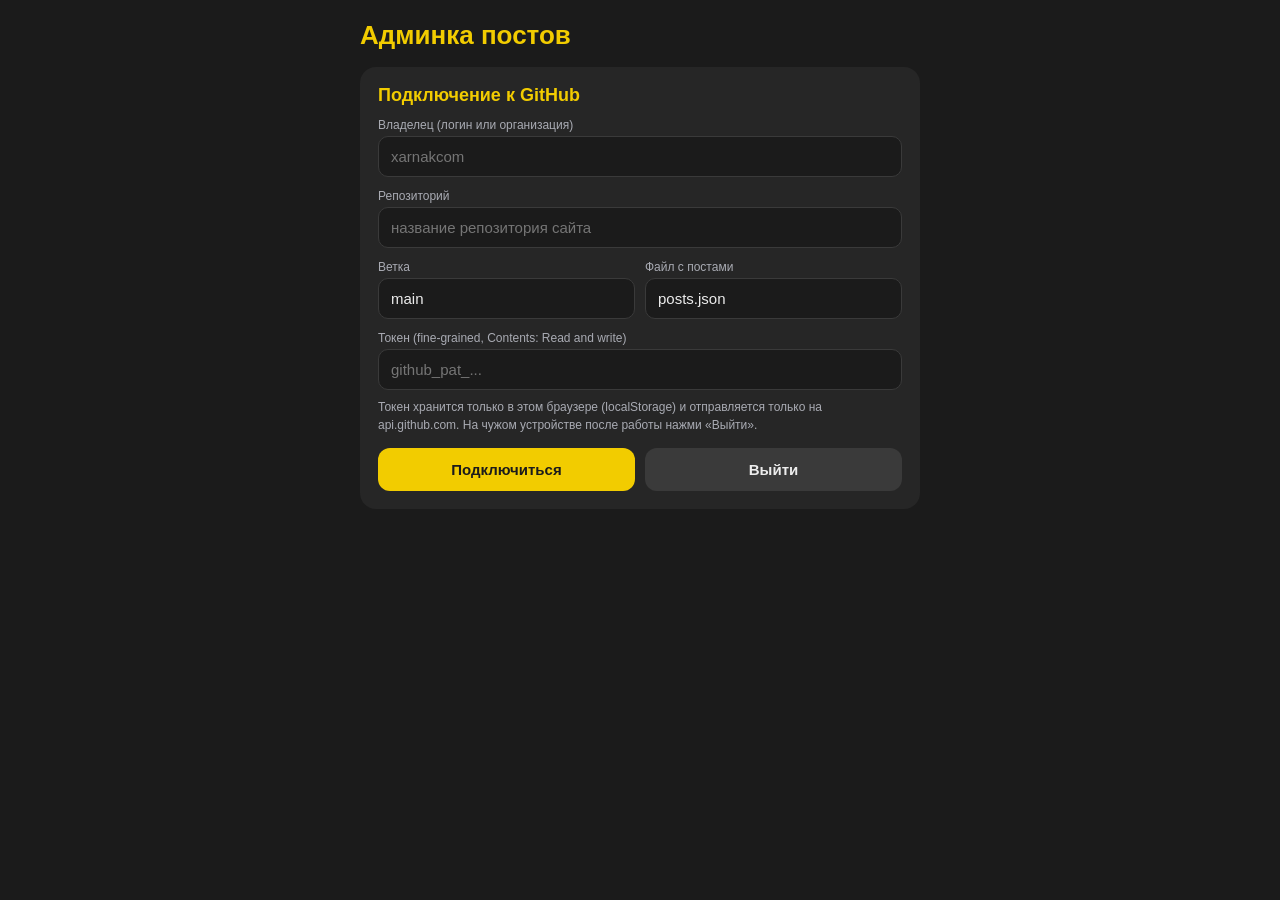
==== admin.html @ d6be9a1f "Add files via upload" ====
<!DOCTYPE html>
<html lang="ru">
<head>
<meta charset="UTF-8">
<meta name="viewport" content="width=device-width, initial-scale=1.0">
<meta name="robots" content="noindex, nofollow">
<title>Админка — посты</title>
<style>
  :root{
    --bg:#1B1B1B; --card:#262626; --accent:#F2CC00; --text:#ececec; --muted:#a9abb3; --danger:#ff6b6b; --ok:#6bd68a;
  }
  *{box-sizing:border-box;margin:0;padding:0}
  body{background:var(--bg);color:var(--text);font-family:Inter,-apple-system,Arial,sans-serif;padding:20px 16px 60px;display:flex;justify-content:center}
  .wrap{width:100%;max-width:560px}
  h1{color:var(--accent);font-size:26px;margin-bottom:16px}
  h2{color:var(--accent);font-size:18px;margin-bottom:12px}
  .box{background:var(--card);border-radius:16px;padding:18px;margin-bottom:16px}
  label{display:block;font-size:12px;color:var(--muted);margin:12px 0 4px}
  input,textarea{width:100%;background:var(--bg);color:var(--text);border:1px solid #3a3a3a;border-radius:10px;padding:11px 12px;font:inherit;font-size:15px}
  input:focus,textarea:focus{outline:none;border-color:var(--accent)}
  textarea{min-height:140px;resize:vertical;line-height:1.5}
  .row{display:flex;gap:10px}
  .row>*{flex:1}
  button{font:inherit;font-weight:600;font-size:15px;border:none;border-radius:12px;padding:13px 16px;cursor:pointer}
  .btn-main{background:var(--accent);color:#1B1B1B;width:100%;margin-top:16px}
  .btn-sec{background:#3a3a3a;color:var(--text)}
  .btn-del{background:transparent;color:var(--danger);border:1px solid var(--danger)}
  button:disabled{opacity:.5;cursor:default}
  #status{font-size:14px;margin-top:12px;min-height:20px}
  .ok{color:var(--ok)} .err{color:var(--danger)}
  .hint{font-size:12px;color:var(--muted);line-height:1.5;margin-top:8px}
  .item{border-top:1px solid #3a3a3a;padding:12px 0;display:flex;gap:10px;align-items:center}
  .item:first-child{border-top:none}
  .item .info{flex:1;min-width:0}
  .item .d{font-size:12px;color:var(--muted)}
  .item .t{font-size:15px;white-space:nowrap;overflow:hidden;text-overflow:ellipsis}
  .item button{padding:8px 12px;font-size:13px}
  #preview{max-width:100%;border-radius:10px;margin-top:10px;display:none}
  .hidden{display:none}
</style>
</head>
<body>
<div class="wrap">
  <h1>Админка постов</h1>

  <!-- ПОДКЛЮЧЕНИЕ -->
  <div class="box" id="settingsBox">
    <h2>Подключение к GitHub</h2>
    <label>Владелец (логин или организация)</label>
    <input id="owner" placeholder="xarnakcom">
    <label>Репозиторий</label>
    <input id="repo" placeholder="название репозитория сайта">
    <div class="row">
      <div><label>Ветка</label><input id="branch" value="main"></div>
      <div><label>Файл с постами</label><input id="file" value="posts.json"></div>
    </div>
    <label>Токен (fine-grained, Contents: Read and write)</label>
    <input id="token" type="password" placeholder="github_pat_...">
    <p class="hint">Токен хранится только в этом браузере (localStorage) и отправляется только на api.github.com. На чужом устройстве после работы нажми «Выйти».</p>
    <div class="row" style="margin-top:14px">
      <button class="btn-main" style="margin-top:0" id="connectBtn">Подключиться</button>
      <button class="btn-sec" id="logoutBtn">Выйти</button>
    </div>
  </div>

  <div id="app" class="hidden">
    <!-- ФОРМА -->
    <div class="box">
      <h2 id="formTitle">Новый пост</h2>
      <div class="row">
        <div><label>Дата</label><input id="date" type="date"></div>
      </div>
      <label>Заголовок</label>
      <input id="title">
      <label>Текст (переносы строк сохраняются)</label>
      <textarea id="text"></textarea>
      <label>Картинка (необязательно)</label>
      <input id="imageFile" type="file" accept="image/*">
      <input id="imagePath" class="hidden" >
      <img id="preview" alt="">
      <div class="row">
        <div><label>Ссылка (необязательно)</label><input id="link" placeholder="https://"></div>
        <div><label>Текст кнопки</label><input id="linkText" placeholder="Подробнее"></div>
      </div>
      <button class="btn-main" id="saveBtn">Опубликовать</button>
      <button class="btn-sec hidden" id="cancelBtn" style="width:100%;margin-top:10px">Отменить редактирование</button>
      <div id="status"></div>
    </div>

    <!-- СПИСОК -->
    <div class="box">
      <h2>Все посты</h2>
      <div id="list"></div>
    </div>
  </div>
</div>

<script>
(function(){
  var $ = function(id){ return document.getElementById(id); };
  var posts = [], fileSha = null, editIndex = -1, busy = false;

  /* ---------- настройки ---------- */
  function loadCfg(){
    try{
      var c = JSON.parse(localStorage.getItem('adminCfg') || '{}');
      ['owner','repo','branch','file','token'].forEach(function(k){ if(c[k]) $(k).value = c[k]; });
    }catch(e){}
  }
  function cfg(){
    return {
      owner:$('owner').value.trim(), repo:$('repo').value.trim(),
      branch:$('branch').value.trim()||'main', file:$('file').value.trim()||'posts.json',
      token:$('token').value.trim()
    };
  }
  function saveCfg(){ try{ localStorage.setItem('adminCfg', JSON.stringify(cfg())); }catch(e){} }

  /* ---------- утилиты ---------- */
  function status(msg, cls){ var s=$('status'); s.textContent = msg||''; s.className = cls||''; }
  function toB64(str){
    var bytes = new TextEncoder().encode(str), bin = '';
    bytes.forEach(function(b){ bin += String.fromCharCode(b); });
    return btoa(bin);
  }
  function fromB64(b64){
    var bin = atob(b64.replace(/\n/g,'')), bytes = new Uint8Array(bin.length);
    for(var i=0;i<bin.length;i++) bytes[i] = bin.charCodeAt(i);
    return new TextDecoder().decode(bytes);
  }
  function api(path, opts){
    var c = cfg();
    opts = opts || {};
    opts.headers = Object.assign({
      'Authorization':'Bearer '+c.token,
      'Accept':'application/vnd.github+json'
    }, opts.headers||{});
    return fetch('https://api.github.com/repos/'+c.owner+'/'+c.repo+path, opts).then(function(r){
      return r.json().then(function(j){
        if(!r.ok){ var e = new Error(j.message || ('HTTP '+r.status)); e.status = r.status; throw e; }
        return j;
      });
    });
  }
  function today(){
    var d = new Date(), p = function(n){ return String(n).padStart(2,'0'); };
    return d.getFullYear()+'-'+p(d.getMonth()+1)+'-'+p(d.getDate());
  }

  /* ---------- загрузка/сохранение posts.json ---------- */
  function loadPosts(){
    var c = cfg();
    return api('/contents/'+encodeURIComponent(c.file)+'?ref='+encodeURIComponent(c.branch)+'&t='+Date.now())
      .then(function(j){
        fileSha = j.sha;
        posts = JSON.parse(fromB64(j.content));
        if(!Array.isArray(posts)) posts = [];
      })
      .catch(function(e){
        if(e.status === 404){ posts = []; fileSha = null; return; } // файла ещё нет — создадим
        throw e;
      });
  }
  function commitPosts(message){
    var c = cfg();
    var body = {
      message: message,
      content: toB64(JSON.stringify(posts, null, 2) + '\n'),
      branch: c.branch
    };
    if(fileSha) body.sha = fileSha;
    return api('/contents/'+encodeURIComponent(c.file), {
      method:'PUT', body: JSON.stringify(body)
    }).then(function(j){ fileSha = j.content.sha; });
  }

  /* ---------- картинки ---------- */
  function resizeImage(file){
    return new Promise(function(resolve, reject){
      var img = new Image(), url = URL.createObjectURL(file);
      img.onload = function(){
        var max = 1600, w = img.width, h = img.height;
        if(w > max || h > max){ var k = Math.min(max/w, max/h); w = Math.round(w*k); h = Math.round(h*k); }
        var cv = document.createElement('canvas'); cv.width = w; cv.height = h;
        cv.getContext('2d').drawImage(img, 0, 0, w, h);
        URL.revokeObjectURL(url);
        cv.toBlob(function(b){
          if(!b) return reject(new Error('Не удалось обработать картинку'));
          var fr = new FileReader();
          fr.onload = function(){ resolve(fr.result.split(',')[1]); };
          fr.readAsDataURL(b);
        }, 'image/jpeg', 0.85);
      };
      img.onerror = function(){ reject(new Error('Не удалось прочитать картинку')); };
      img.src = url;
    });
  }
  function uploadImage(file){
    var c = cfg();
    var name = 'post-' + Date.now() + '.jpg';
    var path = 'img/' + name;
    return resizeImage(file).then(function(b64){
      return api('/contents/'+path, {
        method:'PUT',
        body: JSON.stringify({ message:'Add image '+name, content:b64, branch:c.branch })
      });
    }).then(function(){ return path; });
  }

  /* ---------- UI ---------- */
  function renderList(){
    var box = $('list'); box.innerHTML = '';
    if(!posts.length){ box.innerHTML = '<p class="hint">Постов пока нет.</p>'; return; }
    posts.forEach(function(p, i){
      var row = document.createElement('div'); row.className = 'item';
      var info = document.createElement('div'); info.className = 'info';
      var d = document.createElement('div'); d.className = 'd'; d.textContent = p.date || '';
      var t = document.createElement('div'); t.className = 't'; t.textContent = p.title || (p.text||'').slice(0,40) || '(без названия)';
      info.appendChild(d); info.appendChild(t);
      var e = document.createElement('button'); e.className = 'btn-sec'; e.textContent = 'Править';
      e.onclick = function(){ startEdit(i); };
      var x = document.createElement('button'); x.className = 'btn-del'; x.textContent = 'Удалить';
      x.onclick = function(){ removePost(i); };
      row.appendChild(info); row.appendChild(e); row.appendChild(x);
      box.appendChild(row);
    });
  }
  function resetForm(){
    editIndex = -1;
    $('formTitle').textContent = 'Новый пост';
    $('saveBtn').textContent = 'Опубликовать';
    $('cancelBtn').classList.add('hidden');
    $('date').value = today();
    ['title','text','link','linkText','imagePath'].forEach(function(k){ $(k).value = ''; });
    $('imageFile').value = '';
    $('preview').style.display = 'none';
  }
  function startEdit(i){
    var p = posts[i]; editIndex = i;
    $('formTitle').textContent = 'Редактирование';
    $('saveBtn').textContent = 'Сохранить изменения';
    $('cancelBtn').classList.remove('hidden');
    $('date').value = p.date || today();
    $('title').value = p.title || '';
    $('text').value = p.text || '';
    $('link').value = p.link || '';
    $('linkText').value = p.linkText || '';
    $('imagePath').value = p.image || '';
    $('imageFile').value = '';
    if(p.image){ $('preview').src = p.image; $('preview').style.display = 'block'; }
    else $('preview').style.display = 'none';
    status('');
    window.scrollTo({top:0, behavior:'smooth'});
  }
  function setBusy(v){
    busy = v;
    ['saveBtn','connectBtn'].forEach(function(id){ $(id).disabled = v; });
  }

  function savePost(){
    if(busy) return;
    var title = $('title').value.trim(), text = $('text').value.trim();
    if(!title && !text){ status('Заполни заголовок или текст', 'err'); return; }
    setBusy(true); status('Публикую…');

    var file = $('imageFile').files[0];
    var imgStep = file ? uploadImage(file) : Promise.resolve($('imagePath').value.trim());

    imgStep.then(function(imagePath){
      var post = {
        date: $('date').value || today(),
        title: title, text: text,
        image: imagePath || '',
        link: $('link').value.trim(),
        linkText: $('linkText').value.trim()
      };
      var isEdit = editIndex >= 0;
      if(isEdit) posts[editIndex] = post; else posts.unshift(post);
      return commitPosts((isEdit ? 'Edit post: ' : 'Add post: ') + (title || post.date));
    }).then(function(){
      renderList(); resetForm();
      status('Готово! Сайт обновится через 1–2 минуты.', 'ok');
    }).catch(function(e){
      status('Ошибка: ' + e.message + (e.status === 409 ? ' (файл изменился — обнови страницу)' : ''), 'err');
      loadPosts().then(renderList).catch(function(){});
    }).then(function(){ setBusy(false); });
  }

  function removePost(i){
    if(busy) return;
    if(!confirm('Удалить пост «' + (posts[i].title || posts[i].date) + '»?')) return;
    var removed = posts.splice(i, 1)[0];
    setBusy(true); status('Удаляю…');
    commitPosts('Delete post: ' + (removed.title || removed.date)).then(function(){
      renderList();
      if(editIndex === i) resetForm();
      status('Удалено. Сайт обновится через 1–2 минуты.', 'ok');
    }).catch(function(e){
      status('Ошибка: ' + e.message, 'err');
      return loadPosts().then(renderList);
    }).catch(function(){}).then(function(){ setBusy(false); });
  }

  function connect(){
    var c = cfg();
    if(!c.owner || !c.repo || !c.token){ status('Заполни владельца, репозиторий и токен', 'err'); $('app').classList.remove('hidden'); return; }
    saveCfg(); setBusy(true);
    loadPosts().then(function(){
      $('app').classList.remove('hidden');
      $('settingsBox').classList.add('hidden');
      renderList(); resetForm(); status('');
    }).catch(function(e){
      $('settingsBox').classList.remove('hidden');
      alert('Не удалось подключиться: ' + e.message);
    }).then(function(){ setBusy(false); });
  }

  function logout(){
    try{ localStorage.removeItem('adminCfg'); }catch(e){}
    location.reload();
  }

  $('imageFile').addEventListener('change', function(){
    var f = this.files[0];
    if(f){ $('preview').src = URL.createObjectURL(f); $('preview').style.display = 'block'; }
  });
  $('connectBtn').onclick = connect;
  $('logoutBtn').onclick = logout;
  $('saveBtn').onclick = savePost;
  $('cancelBtn').onclick = function(){ resetForm(); status(''); };

  loadCfg();
  if(cfg().token && cfg().owner && cfg().repo) connect();
})();
</script>
</body>
</html>
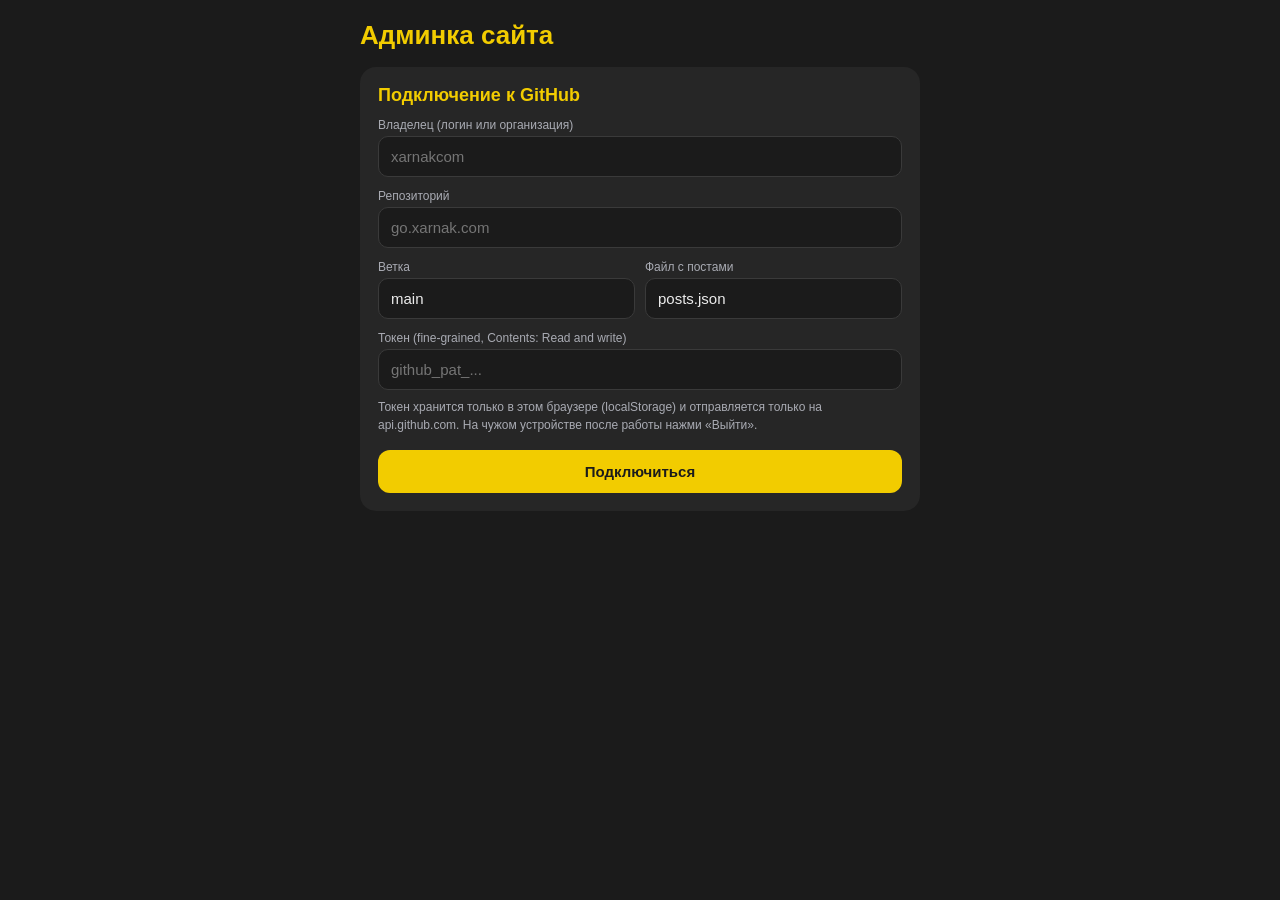
==== commit 87bb2ddc: "Add files via upload" ====
--- a/admin.html
+++ b/admin.html
@@ -4,7 +4,7 @@
 <meta charset="UTF-8">
 <meta name="viewport" content="width=device-width, initial-scale=1.0">
 <meta name="robots" content="noindex, nofollow">
-<title>Админка — посты</title>
+<title>Админка сайта</title>
 <style>
   :root{
     --bg:#1B1B1B; --card:#262626; --accent:#F2CC00; --text:#ececec; --muted:#a9abb3; --danger:#ff6b6b; --ok:#6bd68a;
@@ -15,10 +15,13 @@
   h1{color:var(--accent);font-size:26px;margin-bottom:16px}
   h2{color:var(--accent);font-size:18px;margin-bottom:12px}
   .box{background:var(--card);border-radius:16px;padding:18px;margin-bottom:16px}
+  .sub{background:var(--bg);border-radius:12px;padding:14px;margin-top:12px}
   label{display:block;font-size:12px;color:var(--muted);margin:12px 0 4px}
-  input,textarea{width:100%;background:var(--bg);color:var(--text);border:1px solid #3a3a3a;border-radius:10px;padding:11px 12px;font:inherit;font-size:15px}
-  input:focus,textarea:focus{outline:none;border-color:var(--accent)}
+  input,textarea,select{width:100%;background:var(--bg);color:var(--text);border:1px solid #3a3a3a;border-radius:10px;padding:11px 12px;font:inherit;font-size:15px}
+  .sub input,.sub textarea,.sub select{background:#262626}
+  input:focus,textarea:focus,select:focus{outline:none;border-color:var(--accent)}
   textarea{min-height:140px;resize:vertical;line-height:1.5}
+  textarea.small{min-height:64px}
   .row{display:flex;gap:10px}
   .row>*{flex:1}
   button{font:inherit;font-weight:600;font-size:15px;border:none;border-radius:12px;padding:13px 16px;cursor:pointer}
@@ -26,7 +29,7 @@
   .btn-sec{background:#3a3a3a;color:var(--text)}
   .btn-del{background:transparent;color:var(--danger);border:1px solid var(--danger)}
   button:disabled{opacity:.5;cursor:default}
-  #status{font-size:14px;margin-top:12px;min-height:20px}
+  .status{font-size:14px;margin-top:12px;min-height:20px}
   .ok{color:var(--ok)} .err{color:var(--danger)}
   .hint{font-size:12px;color:var(--muted);line-height:1.5;margin-top:8px}
   .item{border-top:1px solid #3a3a3a;padding:12px 0;display:flex;gap:10px;align-items:center}
@@ -35,13 +38,20 @@
   .item .d{font-size:12px;color:var(--muted)}
   .item .t{font-size:15px;white-space:nowrap;overflow:hidden;text-overflow:ellipsis}
   .item button{padding:8px 12px;font-size:13px}
-  #preview{max-width:100%;border-radius:10px;margin-top:10px;display:none}
+  .preview{max-width:100%;border-radius:10px;margin-top:10px;display:none}
+  .hero-prev{display:block;max-height:260px;max-width:100%;border-radius:10px;margin-top:10px;background:#111}
+  .tabs{display:flex;gap:8px;margin-bottom:16px}
+  .tabs button{flex:1;background:var(--card);color:var(--muted);padding:11px 8px;font-size:14px}
+  .tabs button.active{background:var(--accent);color:#1B1B1B}
+  .tools{display:flex;gap:8px;margin-top:12px}
+  .tools button{padding:8px 12px;font-size:13px}
+  .tools .sp{flex:1}
   .hidden{display:none}
 </style>
 </head>
 <body>
 <div class="wrap">
-  <h1>Админка постов</h1>
+  <h1>Админка сайта</h1>
 
   <!-- ПОДКЛЮЧЕНИЕ -->
   <div class="box" id="settingsBox">
@@ -49,7 +59,7 @@
     <label>Владелец (логин или организация)</label>
     <input id="owner" placeholder="xarnakcom">
     <label>Репозиторий</label>
-    <input id="repo" placeholder="название репозитория сайта">
+    <input id="repo" placeholder="go.xarnak.com">
     <div class="row">
       <div><label>Ветка</label><input id="branch" value="main"></div>
       <div><label>Файл с постами</label><input id="file" value="posts.json"></div>
@@ -57,40 +67,83 @@
     <label>Токен (fine-grained, Contents: Read and write)</label>
     <input id="token" type="password" placeholder="github_pat_...">
     <p class="hint">Токен хранится только в этом браузере (localStorage) и отправляется только на api.github.com. На чужом устройстве после работы нажми «Выйти».</p>
-    <div class="row" style="margin-top:14px">
-      <button class="btn-main" style="margin-top:0" id="connectBtn">Подключиться</button>
-      <button class="btn-sec" id="logoutBtn">Выйти</button>
+    <button class="btn-main" id="connectBtn">Подключиться</button>
+  </div>
+
+  <div id="app" class="hidden">
+    <div class="tabs">
+      <button data-tab="posts" class="active">Посты</button>
+      <button data-tab="hero">Заставка</button>
+      <button data-tab="blocks">Блоки</button>
+      <button id="logoutBtn" style="flex:0 0 auto">Выйти</button>
     </div>
-  </div>
-
-  <div id="app" class="hidden">
-    <!-- ФОРМА -->
-    <div class="box">
-      <h2 id="formTitle">Новый пост</h2>
-      <div class="row">
-        <div><label>Дата</label><input id="date" type="date"></div>
+
+    <!-- ===== ПОСТЫ ===== -->
+    <div class="tab" id="tab-posts">
+      <div class="box">
+        <h2 id="formTitle">Новый пост</h2>
+        <label>Дата</label>
+        <input id="date" type="date">
+        <label>Заголовок</label>
+        <input id="title">
+        <label>Текст (переносы строк сохраняются)</label>
+        <textarea id="text"></textarea>
+        <label>Картинка (необязательно)</label>
+        <input id="imageFile" type="file" accept="image/*">
+        <input id="imagePath" class="hidden">
+        <img id="preview" class="preview" alt="">
+        <div class="row">
+          <div><label>Ссылка (необязательно)</label><input id="link" placeholder="https://"></div>
+          <div><label>Текст кнопки</label><input id="linkText" placeholder="Подробнее"></div>
+        </div>
+        <button class="btn-main" id="saveBtn">Опубликовать</button>
+        <button class="btn-sec hidden" id="cancelBtn" style="width:100%;margin-top:10px">Отменить редактирование</button>
+        <div class="status" id="st-post"></div>
       </div>
-      <label>Заголовок</label>
-      <input id="title">
-      <label>Текст (переносы строк сохраняются)</label>
-      <textarea id="text"></textarea>
-      <label>Картинка (необязательно)</label>
-      <input id="imageFile" type="file" accept="image/*">
-      <input id="imagePath" class="hidden" >
-      <img id="preview" alt="">
-      <div class="row">
-        <div><label>Ссылка (необязательно)</label><input id="link" placeholder="https://"></div>
-        <div><label>Текст кнопки</label><input id="linkText" placeholder="Подробнее"></div>
+      <div class="box">
+        <h2>Все посты</h2>
+        <div id="list"></div>
       </div>
-      <button class="btn-main" id="saveBtn">Опубликовать</button>
-      <button class="btn-sec hidden" id="cancelBtn" style="width:100%;margin-top:10px">Отменить редактирование</button>
-      <div id="status"></div>
     </div>
 
-    <!-- СПИСОК -->
-    <div class="box">
-      <h2>Все посты</h2>
-      <div id="list"></div>
+    <!-- ===== ЗАСТАВКА ===== -->
+    <div class="tab hidden" id="tab-hero">
+      <div class="box">
+        <h2>Фото для телефона</h2>
+        <p class="hint">Заменит <b>img/Image_1_mobile.jpg</b>. Лучше вертикальное, например 1080×1920.</p>
+        <img class="hero-prev" id="prev-mobile" alt="">
+        <label>Новое фото</label>
+        <input type="file" id="file-mobile" accept="image/*">
+        <button class="btn-main" id="btn-mobile">Заменить фото для телефона</button>
+        <div class="status" id="st-mobile"></div>
+      </div>
+      <div class="box">
+        <h2>Фото для компьютера</h2>
+        <p class="hint">Заменит <b>img/Image_1_desktop.jpg</b>. Лучше горизонтальное, например 2560×1440.</p>
+        <img class="hero-prev" id="prev-desktop" alt="">
+        <label>Новое фото</label>
+        <input type="file" id="file-desktop" accept="image/*">
+        <button class="btn-main" id="btn-desktop">Заменить фото для компьютера</button>
+        <div class="status" id="st-desktop"></div>
+      </div>
+      <p class="hint">Старый файл перезаписывается новым с тем же именем, любой формат конвертируется в JPEG. После замены сайт обновится через 1–2 минуты, а браузер может ещё некоторое время показывать старое фото из кэша (обнови страницу сайта с Ctrl+F5).</p>
+    </div>
+
+    <!-- ===== БЛОКИ ===== -->
+    <div class="tab hidden" id="tab-blocks">
+      <div class="box">
+        <h2>Блок «Ссылки»</h2>
+        <div id="links-editor"></div>
+        <div class="tools"><button class="btn-sec" id="addLink">+ Добавить ссылку</button></div>
+      </div>
+      <div class="box">
+        <h2>Блок «Контакты»</h2>
+        <div id="contacts-editor"></div>
+        <div class="tools"><button class="btn-sec" id="addContact">+ Добавить контакт</button></div>
+        <p class="hint">Для почты можно указать просто адрес, ссылка mailto: добавится сама.</p>
+      </div>
+      <button class="btn-main" id="saveSite" style="margin-top:0">Сохранить блоки</button>
+      <div class="status" id="st-site"></div>
     </div>
   </div>
 </div>
@@ -98,7 +151,24 @@
 <script>
 (function(){
   var $ = function(id){ return document.getElementById(id); };
-  var posts = [], fileSha = null, editIndex = -1, busy = false;
+  var posts = [], postsSha = null, editIndex = -1, busy = false;
+  var site = { links: [], contacts: [] }, siteSha = null;
+  var SITE_FILE = 'site.json';
+
+  var DEFAULT_SITE = {
+    links: [
+      { title:'Xarnak.com', desc:'Проект тур-компании', url:'https://xarnak.com', button:'Открыть' },
+      { title:'Портфолио', desc:'Мои работы в дизайне и не только', url:'https://portfolio.xarnak.com', button:'Открыть' },
+      { title:'HoaPrint.ru', desc:'Сайт магазина канцтоваров и копировальных услуг. Проект закрыт с 2024г.', url:'https://hoa.xarnak.com', button:'Открыть' }
+    ],
+    contacts: [
+      { type:'telegram', url:'https://t.me/xarnakcom' },
+      { type:'whatsapp', url:'https://wa.me/79324708445' },
+      { type:'instagram', url:'https://instagram.com/xarnakcom' }
+    ]
+  };
+  var CONTACT_TYPES = { email:'Email', telegram:'Telegram', whatsapp:'WhatsApp', instagram:'Instagram' };
+  var CONTACT_HINTS = { email:'you@example.com', telegram:'https://t.me/username', whatsapp:'https://wa.me/79991234567', instagram:'https://instagram.com/username' };
 
   /* ---------- настройки ---------- */
   function loadCfg(){
@@ -117,7 +187,7 @@
   function saveCfg(){ try{ localStorage.setItem('adminCfg', JSON.stringify(cfg())); }catch(e){} }
 
   /* ---------- утилиты ---------- */
-  function status(msg, cls){ var s=$('status'); s.textContent = msg||''; s.className = cls||''; }
+  function status(id, msg, cls){ var s=$(id); s.textContent = msg||''; s.className = 'status ' + (cls||''); }
   function toB64(str){
     var bytes = new TextEncoder().encode(str), bin = '';
     bytes.forEach(function(b){ bin += String.fromCharCode(b); });
@@ -128,6 +198,7 @@
     for(var i=0;i<bin.length;i++) bytes[i] = bin.charCodeAt(i);
     return new TextDecoder().decode(bytes);
   }
+  function encPath(p){ return p.split('/').map(encodeURIComponent).join('/'); }
   function api(path, opts){
     var c = cfg();
     opts = opts || {};
@@ -142,85 +213,88 @@
       });
     });
   }
+  // метаданные файла в репозитории (sha, content); null если файла нет
+  function getFile(path){
+    var c = cfg();
+    return api('/contents/'+encPath(path)+'?ref='+encodeURIComponent(c.branch)+'&t='+Date.now())
+      .catch(function(e){ if(e.status === 404) return null; throw e; });
+  }
+  function putFile(path, b64, sha, message){
+    var body = { message:message, content:b64, branch:cfg().branch };
+    if(sha) body.sha = sha;
+    return api('/contents/'+encPath(path), { method:'PUT', body: JSON.stringify(body) });
+  }
   function today(){
     var d = new Date(), p = function(n){ return String(n).padStart(2,'0'); };
     return d.getFullYear()+'-'+p(d.getMonth()+1)+'-'+p(d.getDate());
   }
-
-  /* ---------- загрузка/сохранение posts.json ---------- */
-  function loadPosts(){
-    var c = cfg();
-    return api('/contents/'+encodeURIComponent(c.file)+'?ref='+encodeURIComponent(c.branch)+'&t='+Date.now())
-      .then(function(j){
-        fileSha = j.sha;
-        posts = JSON.parse(fromB64(j.content));
-        if(!Array.isArray(posts)) posts = [];
-      })
-      .catch(function(e){
-        if(e.status === 404){ posts = []; fileSha = null; return; } // файла ещё нет — создадим
-        throw e;
-      });
-  }
-  function commitPosts(message){
-    var c = cfg();
-    var body = {
-      message: message,
-      content: toB64(JSON.stringify(posts, null, 2) + '\n'),
-      branch: c.branch
-    };
-    if(fileSha) body.sha = fileSha;
-    return api('/contents/'+encodeURIComponent(c.file), {
-      method:'PUT', body: JSON.stringify(body)
-    }).then(function(j){ fileSha = j.content.sha; });
+  function mk(tag, cls, text){
+    var e = document.createElement(tag);
+    if(cls) e.className = cls;
+    if(text) e.textContent = text;
+    return e;
+  }
+  function setBusy(v){
+    busy = v;
+    document.querySelectorAll('.btn-main').forEach(function(b){ b.disabled = v; });
   }
 
   /* ---------- картинки ---------- */
-  function resizeImage(file){
+  function resizeImage(file, max, quality){
     return new Promise(function(resolve, reject){
       var img = new Image(), url = URL.createObjectURL(file);
       img.onload = function(){
-        var max = 1600, w = img.width, h = img.height;
+        var w = img.width, h = img.height;
         if(w > max || h > max){ var k = Math.min(max/w, max/h); w = Math.round(w*k); h = Math.round(h*k); }
         var cv = document.createElement('canvas'); cv.width = w; cv.height = h;
-        cv.getContext('2d').drawImage(img, 0, 0, w, h);
+        var ctx = cv.getContext('2d');
+        ctx.fillStyle = '#000'; ctx.fillRect(0,0,w,h); // прозрачность PNG -> фон
+        ctx.drawImage(img, 0, 0, w, h);
         URL.revokeObjectURL(url);
         cv.toBlob(function(b){
           if(!b) return reject(new Error('Не удалось обработать картинку'));
           var fr = new FileReader();
           fr.onload = function(){ resolve(fr.result.split(',')[1]); };
           fr.readAsDataURL(b);
-        }, 'image/jpeg', 0.85);
+        }, 'image/jpeg', quality);
       };
       img.onerror = function(){ reject(new Error('Не удалось прочитать картинку')); };
       img.src = url;
     });
   }
-  function uploadImage(file){
-    var c = cfg();
-    var name = 'post-' + Date.now() + '.jpg';
-    var path = 'img/' + name;
-    return resizeImage(file).then(function(b64){
-      return api('/contents/'+path, {
-        method:'PUT',
-        body: JSON.stringify({ message:'Add image '+name, content:b64, branch:c.branch })
-      });
-    }).then(function(){ return path; });
-  }
-
-  /* ---------- UI ---------- */
+
+  /* ---------- вкладки ---------- */
+  document.querySelectorAll('.tabs button[data-tab]').forEach(function(b){
+    b.onclick = function(){
+      document.querySelectorAll('.tabs button[data-tab]').forEach(function(x){ x.classList.toggle('active', x === b); });
+      document.querySelectorAll('.tab').forEach(function(t){ t.classList.add('hidden'); });
+      $('tab-' + b.getAttribute('data-tab')).classList.remove('hidden');
+    };
+  });
+
+  /* =====================  ПОСТЫ  ===================== */
+  function loadPosts(){
+    return getFile(cfg().file).then(function(j){
+      if(!j){ posts = []; postsSha = null; return; }
+      postsSha = j.sha;
+      posts = JSON.parse(fromB64(j.content));
+      if(!Array.isArray(posts)) posts = [];
+    });
+  }
+  function commitPosts(message){
+    return putFile(cfg().file, toB64(JSON.stringify(posts, null, 2) + '\n'), postsSha, message)
+      .then(function(j){ postsSha = j.content.sha; });
+  }
   function renderList(){
     var box = $('list'); box.innerHTML = '';
-    if(!posts.length){ box.innerHTML = '<p class="hint">Постов пока нет.</p>'; return; }
+    if(!posts.length){ box.appendChild(mk('p','hint','Постов пока нет.')); return; }
     posts.forEach(function(p, i){
-      var row = document.createElement('div'); row.className = 'item';
-      var info = document.createElement('div'); info.className = 'info';
-      var d = document.createElement('div'); d.className = 'd'; d.textContent = p.date || '';
-      var t = document.createElement('div'); t.className = 't'; t.textContent = p.title || (p.text||'').slice(0,40) || '(без названия)';
-      info.appendChild(d); info.appendChild(t);
-      var e = document.createElement('button'); e.className = 'btn-sec'; e.textContent = 'Править';
-      e.onclick = function(){ startEdit(i); };
-      var x = document.createElement('button'); x.className = 'btn-del'; x.textContent = 'Удалить';
-      x.onclick = function(){ removePost(i); };
+      var row = mk('div','item');
+      var info = mk('div','info');
+      info.appendChild(mk('div','d', p.date || ''));
+      info.appendChild(mk('div','t', p.title || (p.text||'').slice(0,40) || '(без названия)'));
+      var e = mk('button','btn-sec','Править'); e.onclick = function(){ startEdit(i); };
+      var x = mk('button','btn-del','Удалить'); x.onclick = function(){ removePost(i); };
       row.appendChild(info); row.appendChild(e); row.appendChild(x);
       box.appendChild(row);
     });
@@ -249,22 +323,23 @@
     $('imageFile').value = '';
     if(p.image){ $('preview').src = p.image; $('preview').style.display = 'block'; }
     else $('preview').style.display = 'none';
-    status('');
+    status('st-post','');
     window.scrollTo({top:0, behavior:'smooth'});
   }
-  function setBusy(v){
-    busy = v;
-    ['saveBtn','connectBtn'].forEach(function(id){ $(id).disabled = v; });
-  }
-
   function savePost(){
     if(busy) return;
     var title = $('title').value.trim(), text = $('text').value.trim();
-    if(!title && !text){ status('Заполни заголовок или текст', 'err'); return; }
-    setBusy(true); status('Публикую…');
+    if(!title && !text){ status('st-post','Заполни заголовок или текст','err'); return; }
+    setBusy(true); status('st-post','Публикую…');
 
     var file = $('imageFile').files[0];
-    var imgStep = file ? uploadImage(file) : Promise.resolve($('imagePath').value.trim());
+    var imgStep = Promise.resolve($('imagePath').value.trim());
+    if(file){
+      var path = 'img/post-' + Date.now() + '.jpg';
+      imgStep = resizeImage(file, 1600, 0.85).then(function(b64){
+        return putFile(path, b64, null, 'Add image ' + path);
+      }).then(function(){ return path; });
+    }
 
     imgStep.then(function(imagePath){
       var post = {
@@ -279,55 +354,174 @@
       return commitPosts((isEdit ? 'Edit post: ' : 'Add post: ') + (title || post.date));
     }).then(function(){
       renderList(); resetForm();
-      status('Готово! Сайт обновится через 1–2 минуты.', 'ok');
+      status('st-post','Готово! Сайт обновится через 1–2 минуты.','ok');
     }).catch(function(e){
-      status('Ошибка: ' + e.message + (e.status === 409 ? ' (файл изменился — обнови страницу)' : ''), 'err');
+      status('st-post','Ошибка: ' + e.message + (e.status === 409 ? ' (файл изменился — обнови страницу)' : ''),'err');
       loadPosts().then(renderList).catch(function(){});
     }).then(function(){ setBusy(false); });
   }
-
   function removePost(i){
     if(busy) return;
     if(!confirm('Удалить пост «' + (posts[i].title || posts[i].date) + '»?')) return;
     var removed = posts.splice(i, 1)[0];
-    setBusy(true); status('Удаляю…');
+    setBusy(true); status('st-post','Удаляю…');
     commitPosts('Delete post: ' + (removed.title || removed.date)).then(function(){
       renderList();
       if(editIndex === i) resetForm();
-      status('Удалено. Сайт обновится через 1–2 минуты.', 'ok');
+      status('st-post','Удалено. Сайт обновится через 1–2 минуты.','ok');
     }).catch(function(e){
-      status('Ошибка: ' + e.message, 'err');
+      status('st-post','Ошибка: ' + e.message,'err');
       return loadPosts().then(renderList);
     }).catch(function(){}).then(function(){ setBusy(false); });
   }
-
+  $('imageFile').addEventListener('change', function(){
+    var f = this.files[0];
+    if(f){ $('preview').src = URL.createObjectURL(f); $('preview').style.display = 'block'; }
+  });
+
+  /* =====================  ЗАСТАВКА  ===================== */
+  var HERO = {
+    mobile:  { path:'img/Image_1_mobile.jpg',  max:1920 },
+    desktop: { path:'img/Image_1_desktop.jpg', max:2560 }
+  };
+  function showCurrentHero(){
+    Object.keys(HERO).forEach(function(k){
+      $('prev-' + k).src = HERO[k].path + '?t=' + Date.now();
+    });
+  }
+  function replaceHero(kind){
+    if(busy) return;
+    var f = $('file-' + kind).files[0], st = 'st-' + kind, h = HERO[kind];
+    if(!f){ status(st,'Выбери файл','err'); return; }
+    setBusy(true); status(st,'Загружаю…');
+    var localPreview = URL.createObjectURL(f);
+
+    resizeImage(f, h.max, 0.88).then(function(b64){
+      // старый файл с таким именем перезаписывается (sha), т.е. старое фото удаляется, новое занимает его имя
+      return getFile(h.path).then(function(old){
+        return putFile(h.path, b64, old ? old.sha : null, 'Update hero image (' + kind + ')');
+      });
+    }).then(function(){
+      $('prev-' + kind).src = localPreview;
+      $('file-' + kind).value = '';
+      status(st,'Готово! Сайт обновится через 1–2 минуты.','ok');
+    }).catch(function(e){
+      status(st,'Ошибка: ' + e.message,'err');
+    }).then(function(){ setBusy(false); });
+  }
+  $('btn-mobile').onclick  = function(){ replaceHero('mobile'); };
+  $('btn-desktop').onclick = function(){ replaceHero('desktop'); };
+
+  /* =====================  БЛОКИ  ===================== */
+  function loadSite(){
+    return getFile(SITE_FILE).then(function(j){
+      if(!j){
+        site = JSON.parse(JSON.stringify(DEFAULT_SITE)); siteSha = null; return;
+      }
+      siteSha = j.sha;
+      var d = JSON.parse(fromB64(j.content));
+      site = { links: Array.isArray(d.links) ? d.links : [], contacts: Array.isArray(d.contacts) ? d.contacts : [] };
+    });
+  }
+  function move(arr, i, dir){
+    var j = i + dir;
+    if(j < 0 || j >= arr.length) return;
+    var t = arr[i]; arr[i] = arr[j]; arr[j] = t;
+  }
+  function field(parent, label, el, onInput){
+    parent.appendChild(mk('label', '', label));
+    el.addEventListener('input', onInput);
+    parent.appendChild(el);
+  }
+  function tools(arr, i, rerender){
+    var t = mk('div','tools');
+    var up = mk('button','btn-sec','↑'); up.onclick = function(){ move(arr,i,-1); rerender(); };
+    var dn = mk('button','btn-sec','↓'); dn.onclick = function(){ move(arr,i,1); rerender(); };
+    t.appendChild(up); t.appendChild(dn); t.appendChild(mk('span','sp'));
+    var del = mk('button','btn-del','Удалить');
+    del.onclick = function(){ arr.splice(i,1); rerender(); };
+    t.appendChild(del);
+    return t;
+  }
+  function renderLinks(){
+    var box = $('links-editor'); box.innerHTML = '';
+    if(!site.links.length) box.appendChild(mk('p','hint','Ссылок нет.'));
+    site.links.forEach(function(l, i){
+      var s = mk('div','sub');
+      var t = mk('input'); t.value = l.title || '';
+      field(s,'Название', t, function(){ l.title = t.value; });
+      var d = mk('textarea','small'); d.value = l.desc || '';
+      field(s,'Описание', d, function(){ l.desc = d.value; });
+      var u = mk('input'); u.value = l.url || ''; u.placeholder = 'https://';
+      field(s,'Ссылка', u, function(){ l.url = u.value; });
+      var b = mk('input'); b.value = l.button || ''; b.placeholder = 'Открыть';
+      field(s,'Текст кнопки', b, function(){ l.button = b.value; });
+      s.appendChild(tools(site.links, i, renderLinks));
+      box.appendChild(s);
+    });
+  }
+  function renderContacts(){
+    var box = $('contacts-editor'); box.innerHTML = '';
+    if(!site.contacts.length) box.appendChild(mk('p','hint','Контактов нет.'));
+    site.contacts.forEach(function(c, i){
+      var s = mk('div','sub');
+      var sel = mk('select');
+      Object.keys(CONTACT_TYPES).forEach(function(k){
+        var o = mk('option','',CONTACT_TYPES[k]); o.value = k; if(c.type === k) o.selected = true;
+        sel.appendChild(o);
+      });
+      var u = mk('input'); u.value = c.url || ''; u.placeholder = CONTACT_HINTS[c.type] || '';
+      field(s,'Тип', sel, function(){ c.type = sel.value; u.placeholder = CONTACT_HINTS[c.type] || ''; });
+      field(s,'Ссылка / адрес', u, function(){ c.url = u.value; });
+      s.appendChild(tools(site.contacts, i, renderContacts));
+      box.appendChild(s);
+    });
+  }
+  $('addLink').onclick = function(){ site.links.push({ title:'', desc:'', url:'', button:'Открыть' }); renderLinks(); };
+  $('addContact').onclick = function(){ site.contacts.push({ type:'telegram', url:'' }); renderContacts(); };
+
+  $('saveSite').onclick = function(){
+    if(busy) return;
+    var out = {
+      links: site.links.filter(function(l){ return (l.title||'').trim() || (l.url||'').trim(); }).map(function(l){
+        return { title:(l.title||'').trim(), desc:(l.desc||'').trim(), url:(l.url||'').trim(), button:(l.button||'').trim() || 'Открыть' };
+      }),
+      contacts: site.contacts.filter(function(c){ return (c.url||'').trim(); }).map(function(c){
+        return { type:c.type, url:c.url.trim() };
+      })
+    };
+    setBusy(true); status('st-site','Сохраняю…');
+    putFile(SITE_FILE, toB64(JSON.stringify(out, null, 2) + '\n'), siteSha, 'Update site blocks')
+      .then(function(j){
+        siteSha = j.content.sha; site = out;
+        renderLinks(); renderContacts();
+        status('st-site','Готово! Сайт обновится через 1–2 минуты.','ok');
+      }).catch(function(e){
+        status('st-site','Ошибка: ' + e.message + (e.status === 409 ? ' (файл изменился — обнови страницу)' : ''),'err');
+      }).then(function(){ setBusy(false); });
+  };
+
+  /* =====================  ПОДКЛЮЧЕНИЕ  ===================== */
   function connect(){
     var c = cfg();
-    if(!c.owner || !c.repo || !c.token){ status('Заполни владельца, репозиторий и токен', 'err'); $('app').classList.remove('hidden'); return; }
+    if(!c.owner || !c.repo || !c.token){ alert('Заполни владельца, репозиторий и токен'); return; }
     saveCfg(); setBusy(true);
-    loadPosts().then(function(){
+    Promise.all([loadPosts(), loadSite()]).then(function(){
       $('app').classList.remove('hidden');
       $('settingsBox').classList.add('hidden');
-      renderList(); resetForm(); status('');
+      renderList(); resetForm(); renderLinks(); renderContacts(); showCurrentHero();
     }).catch(function(e){
       $('settingsBox').classList.remove('hidden');
       alert('Не удалось подключиться: ' + e.message);
     }).then(function(){ setBusy(false); });
   }
-
-  function logout(){
+  $('connectBtn').onclick = connect;
+  $('saveBtn').onclick = savePost;
+  $('cancelBtn').onclick = function(){ resetForm(); status('st-post',''); };
+  $('logoutBtn').onclick = function(){
     try{ localStorage.removeItem('adminCfg'); }catch(e){}
     location.reload();
-  }
-
-  $('imageFile').addEventListener('change', function(){
-    var f = this.files[0];
-    if(f){ $('preview').src = URL.createObjectURL(f); $('preview').style.display = 'block'; }
-  });
-  $('connectBtn').onclick = connect;
-  $('logoutBtn').onclick = logout;
-  $('saveBtn').onclick = savePost;
-  $('cancelBtn').onclick = function(){ resetForm(); status(''); };
+  };
 
   loadCfg();
   if(cfg().token && cfg().owner && cfg().repo) connect();
